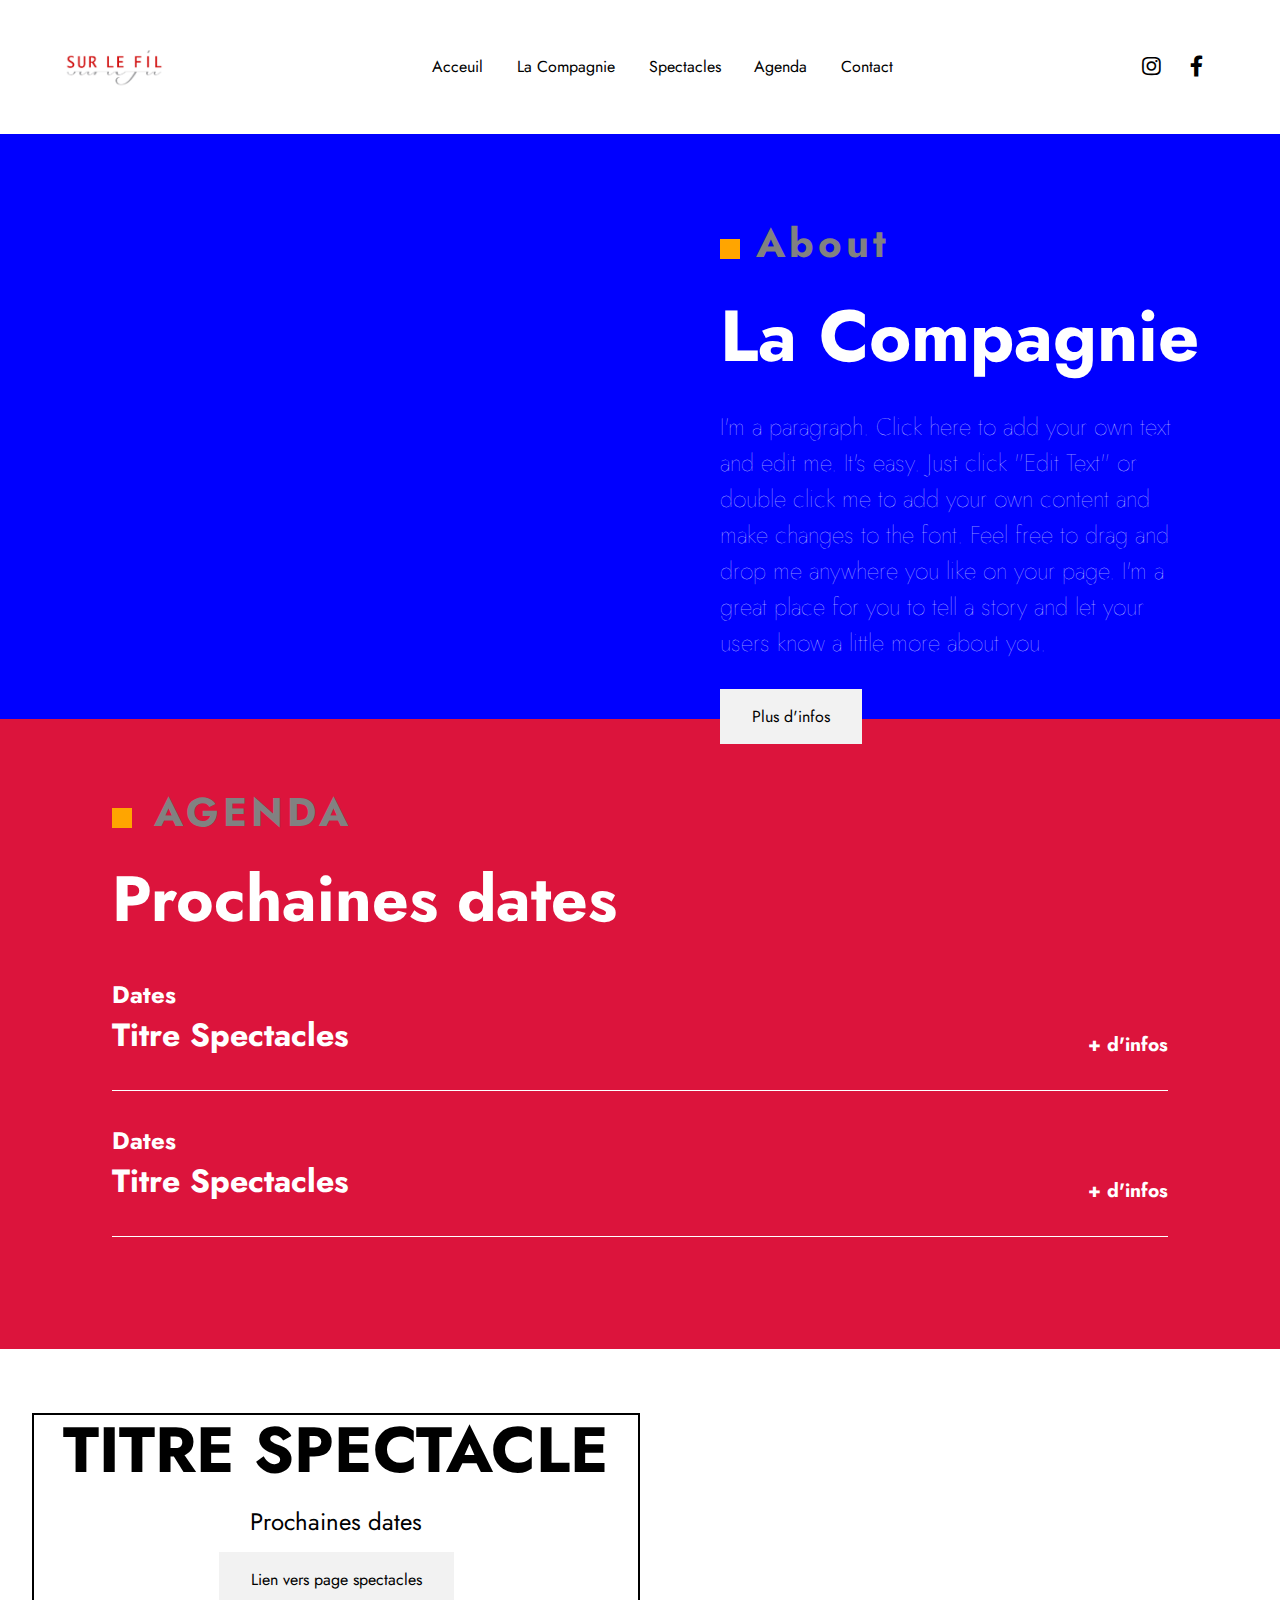
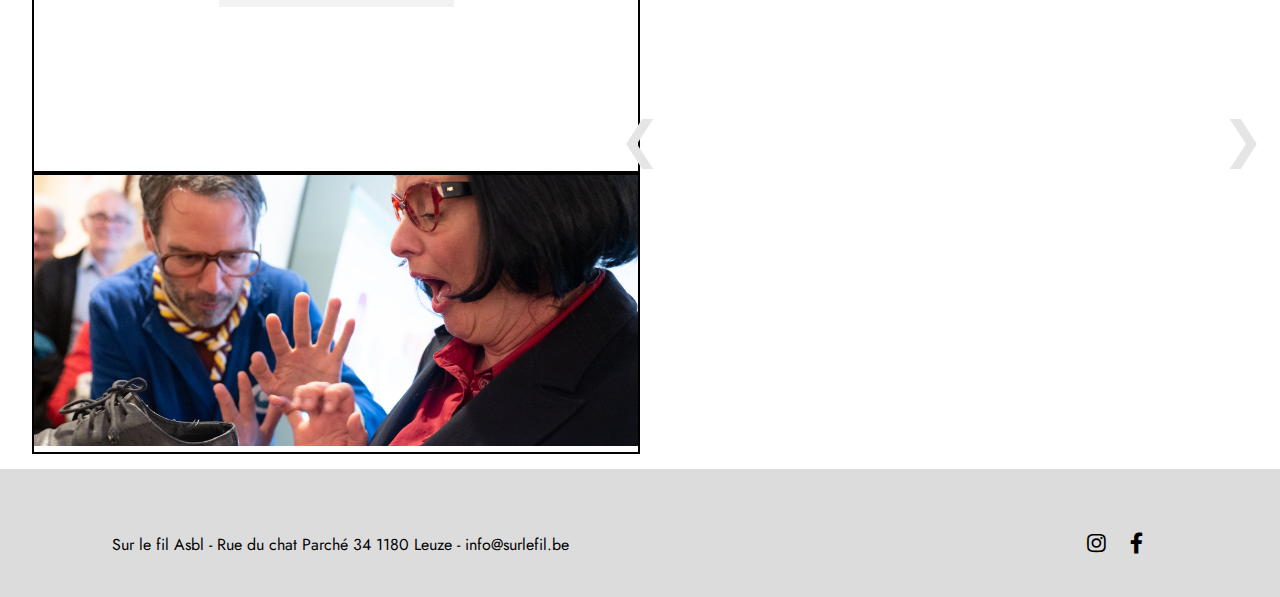
==== index.html @ f0524ccb "Add Surlefil Assets + Html Css Js" ====
<!DOCTYPE html>
<html lang="en">
<head>
    <meta charset="UTF-8">
    <meta name="viewport" content="width=device-width, initial-scale=1.0">
    <title>SLF_TEST</title>
    <link rel="stylesheet" href="style.css">
     <!-- Font Awesome for Icons -->
     <link href="https://cdnjs.cloudflare.com/ajax/libs/font-awesome/5.15.3/css/all.min.css" rel="stylesheet">
</head>
<body>
    <header class="d-flex m-lr">
        <div class="logo">
            <a href="#">
                <img src="./assets/logos/logo_blanc.jpg" alt="logo">
            </a>
        </div>  
    <nav>
        <ul class="d-flex">
            <li><a href="#">Acceuil</a></li>
            <li><a href="#">La Compagnie</a></li>
            <li><a href="#">Spectacles</a></li>
            <li><a href="#">Agenda</a></li>
            <li><a href="#">Contact</a></li>
        </ul>
    </nav>
    <div class="social-icons d-flex">
        <a href="https://www.instagram.com" target="_blank">
            <i class="fab fa-instagram fa-lg"></i>
        </a>
        <a href="https://www.facebook.com" target="_blank">
            <i class="fab fa-facebook-f fa-lg"></i>
        </a>
     </div>
     </header>
 <!--
    
    <div class="slideshow-container">

    <div class="mySlides fade">
      <div class="numbertext">1 / 3</div>
      <img src="./assets/img/uneautrehist/MaraDeSario1915_crop.jpeg" style="width:100%">
        <div class="text">
            <h1>Une Autre Histoire</h1>
            <a href="#">Cliquer ici pour plus d'infos</a>
        </div>
    </div>
  
    <div class="mySlides fade">
      <div class="numbertext">2 / 3</div>
      <img src="./assets/img/uneautrehist/MaraDeSario2020_crop.jpeg" style="width:100%">
        <div class="text">
            <h1>Tout est bien qui finit bien!</h1>
            <a href="#">Cliquer ici pour plus d'infos</a>
        </div>
    </div>
  
 
    <a class="prev" onclick="plusSlides(-1)">&#10094;</a>
    <a class="next" onclick="plusSlides(1)">&#10095;</a>
  </div>
-->    
  <!--SECTION LA COMPAGNIE-->
  <section class="about d-flex">
    <div class="picture">
        <img src="./assets/img/Toutestbien/Toutestbien_7.jpg" alt="">
    </div>
    <div class="infos">
        <div class="span d-flex">
            <div class="color"></div>
            <span>About</span>
        </div>
        <h2>La Compagnie</h2>
        <p>I'm a paragraph. Click here to add your own text and edit me. It's easy. Just click "Edit Text" or double click me to add your own content and make changes to the font. Feel free to drag and drop me anywhere you like on your page.
            I'm a great place for you to tell a story and let your users know a little more about you.</p>
        <a href="#">Plus d'infos</a>    
    </div>
  </section>
  <!--SECTION AGENDA-->
  <section class="agenda">
    <div class="info">
        <div class="span2 d-flex">
            <div class="color"></div>
            <span class="sous-titre">AGENDA</span>
        </div>
        <H3>Prochaines dates</H3>
        <div class="dates d-flex">
            <div>
                <span>Dates</span>
                <h2>Titre Spectacles</h2>
            </div>
            <a href="#">+ d'infos</a>
        </div>
        <div class="dates d-flex">
            <div>
                <span>Dates</span>
                <h2>Titre Spectacles</h2>
            </div>
            <a href="#">+ d'infos</a>
        </div>
    </div>
  </section>
 <!--SECTION HEROS--> 
 <div class="slideshow-container">
  <section class="heros d-flex">
    <div class="mySlides fade">
    <div class="text_infos">
        <h1>TITRE SPECTACLE</h1>
        <p>Prochaines dates</p>
        <a href="#">Lien vers page spectacles</a>
    </div>
    <div class="pic">
        <img src="./assets/img/uneautrehist/MaraDeSario1915_crop.jpeg" alt="#">
    </div>
    </div>
    <div class="mySlides fade">
        <div class="text_infos">
            <h1>TITRE SPECTACLE</h1>
            <p>Prochaines dates</p>
            <a href="#">Lien vers page spectacles</a>
        </div>
        <div class="pic">
            <img src="./assets/img/uneautrehist/MaraDeSario2020_crop.jpeg" alt="#">
        </div>
    </div>
     <!-- Next and previous buttons -->
     <a class="prev" onclick="plusSlides(-1)">&#10094;</a>
     <a class="next" onclick="plusSlides(1)">&#10095;</a>
  </section>
</div>
  <!--FOOTER-->
  <footer>
    <div class="info_contact d-flex">
        <p>Sur le fil Asbl - Rue du chat Parché 34 1180 Leuze - info@surlefil.be</p>
        <div class="social-icons d-flex">
            <a href="https://www.instagram.com" target="_blank">
                <i class="fab fa-instagram fa-lg"></i>
            </a>
            <a href="https://www.facebook.com" target="_blank">
                <i class="fab fa-facebook-f fa-lg"></i>
            </a>
        </div>
    </div>
  </footer>
 
<script src="/script.js"></script>

</body>
</html>
---- style.css ----
*{
    margin: 0;
    padding: O;
    box-sizing: border-box;
}
@font-face {
    font-family: 'Jost';
    src: url('./assets/fonts/Jost/Jost-VariableFont_wght.ttf');
    font-weight: 0 1000;
    font-display: swap;
  }
@font-face {
    font-family: 'Neuton';
    src: url('./assets/fonts/Neuton/Neuton-Regular.ttf');
  } 
.d-flex{
    display: flex;
}
.b-r{
    border: solid red 1px;
}
.m-lr{
    margin: 0 3rem;
}
ul{
    list-style: none;
    justify-content: space-evenly;
    align-items:center;
    height: 100%;
    width: 60%;
    margin-left: 12rem;
}
a{
    text-decoration: none;
    color: black;
}
html{
    font-family: 'Jost';
} 

.logo{
    padding: 2.5rem 1rem;
    width: 10%;
}
img{
    width: 100px;
    object-fit: contain;
} 
nav{
    width: 80%;
}
a:hover{
    color: rgb(165, 3, 3);
}
.social-icons{
    width: 10%;
    justify-content:space-evenly;
    align-items:center;
}

/* Slideshow container */
.slideshow-container {
    max-width: 100%;
    position: relative;
    margin: auto;
  }
  
  /* Hide the images by default */
  .mySlides {
    display: none;
  }
  
  /* Next & previous buttons */
  .prev, .next {
    cursor: pointer;
    position: absolute;
    top: 50%;
    width: auto;
    margin-top: -22px;
    padding: 16px;
    color: rgb(229, 229, 229);
    font-weight:lighter;
    font-size: 50px;
    transition: 0.6s ease;
    border-radius: 0 3px 3px 0;
    user-select: none;
  }
  
  /* Position the "next button" to the right */
  .next {
    right: 0;
    border-radius: 3px 0 0 3px;
  }
  
  /* On hover, add a black background color with a little bit see-through */
  .prev:hover, .next:hover {
    background-color: rgba(0,0,0,0.8);
  }
  
  

  /* Fading animation */
.fade {
    animation-name: fade;
    animation-duration: 1.5s;
  }
  
  @keyframes fade {
    from {opacity: .4}
    to {opacity: 1}
  }

/* SECTION ABOUT */
.about{
    height: 65vh;
    background-color: blue;
}
.picture {
    width: 50%;
    padding: 5rem;
}
.picture img{
    width: 100%;
    object-fit: contain;
}
.infos{
    width: 50%;
    padding: 5rem;
    color: #ffffff; 
}
.span{
    justify-content: space-between;
    width: 170px;
}
.color{
    width: 20px;
    height: 20px;
    background-color: orange;
    align-self: center;
}
.infos span{
    color: rgb(129, 129, 129);
    font-size: 2.5em;
    font-weight: bold;
    letter-spacing: 0.1em;
    margin-bottom: 0.3em;
}
.infos h2{
    font-size: 4.5em;
    margin-bottom: 0.3em;
}
.infos p{
    font-weight: lighter;
    font-size: 1.5em;
    line-height: 1.5em;
    margin-bottom: 1.8em;
}
.infos a{
    padding: 1em 2em;
    background-color: #f2f2f2;
}
/*SECTION AGENDA*/
.agenda{
    background-color: crimson;
    width: 100%;
    height: 70vh;
    color: white;
}
.info{
    margin: 0 5em;
    padding: 4rem 2rem;
}
.span2{
    justify-content: space-between;
    width: 240px;
}
.sous-titre{
    color: rgb(129, 129, 129);
    font-size: 2.5em;
    font-weight: bold;
    letter-spacing: 0.1em;
    margin-bottom: 0.3em;
}
.agenda h3{
    font-size: 4em;
    font-weight: bold;
}
.dates{
    border-bottom: solid 1px white;
    justify-content: space-between;
    font-weight: bold;
    padding: 2em 0;
}
.dates span{
    font-size: 1.5em;
}
.dates h2{
    font-size: 2em;
}
.dates a{
    color:#ffffff;
    font-size:1.2em;
    align-self: flex-end;
}
/*SECTION HERO*/
.heros{
    height: 80vh;
    padding: 4rem 2rem;
    justify-content: space-around;
}
.text_infos{
    align-self: center;
    border: solid 2px black;
    height: 40vh;
    width: 50%;
    text-align: center;
}
.text_infos h1{
    font-size: 4rem;
    line-height: 70px;
    margin-bottom: 0.3em;
}
.text_infos p{
    font-size: 1.5rem; 
    margin-bottom: 1.2em;
}
.text_infos a{
    padding: 1em 2em;
    background-color: #f2f2f2;
}
.pic{
    width:50%;
    border: solid 2px black;
}
.pic img{
    width:100%;
    object-fit: cover;
}
/* Slideshow container */
.slideshow-container {
    max-width: 100%;
    position: relative;
    margin: auto;
  }
  
  /* Hide the images by default */
  .mySlides {
    display: none;
  }
  
  /* Next & previous buttons */
  .prev, .next {
    cursor: pointer;
    position: absolute;
    top: 50%;
    width: auto;
    margin-top: -22px;
    padding: 16px;
    color: rgb(229, 229, 229);
    font-weight:lighter;
    font-size: 50px;
    transition: 0.6s ease;
    border-radius: 0 3px 3px 0;
    user-select: none;
  }
  
  /* Position the "next button" to the right */
  .next {
    right: 0;
    border-radius: 3px 0 0 3px;
  }
  
  /* On hover, add a black background color with a little bit see-through */
  .prev:hover, .next:hover {
    background-color: rgba(0,0,0,0.8);
  }
  
  

  /* Fading animation */
.fade {
    animation-name: fade;
    animation-duration: 1.5s;
  }
  
  @keyframes fade {
    from {opacity: .4}
    to {opacity: 1}
  }
/*FOOTER*/
footer{
    height: 10vh;
    padding: 4rem 2rem;
    background-color: gainsboro;
}
.info_contact{
    justify-content:space-between;
    align-items: center;
    margin: 0 5em;
}
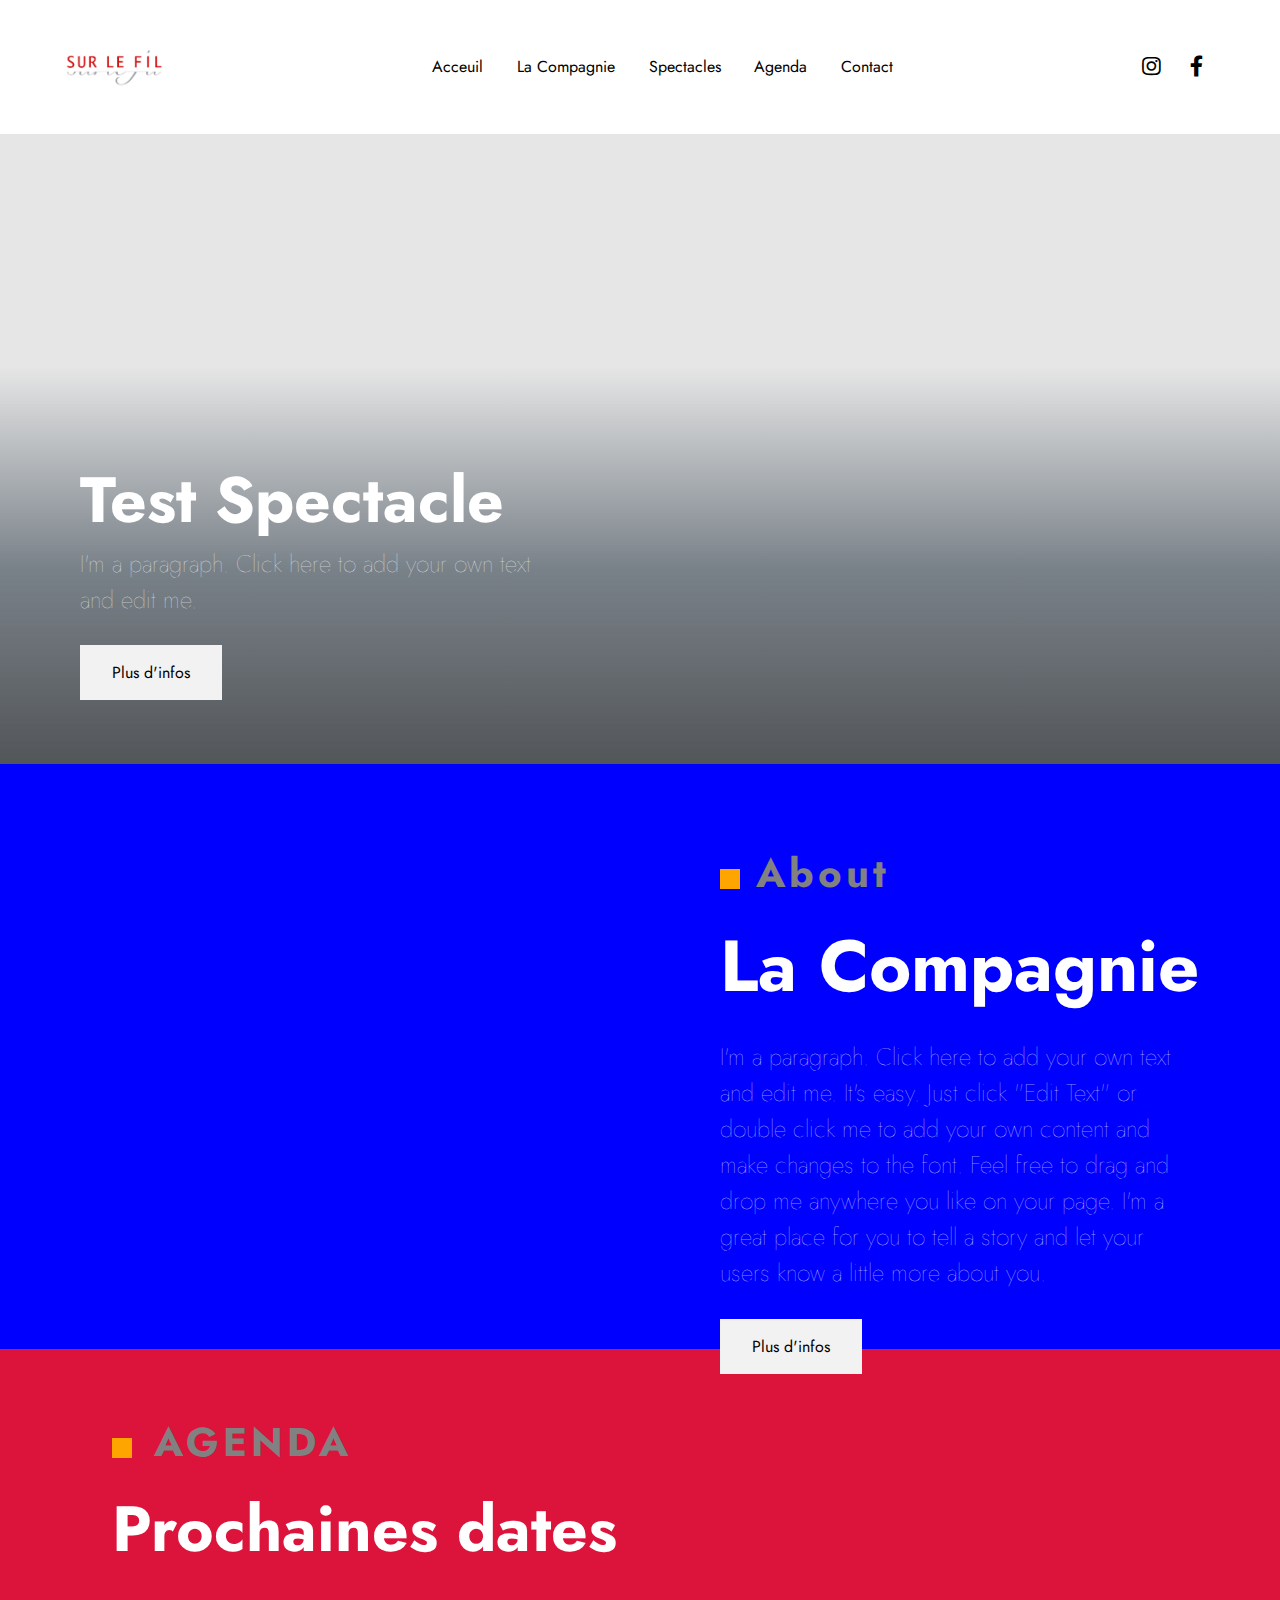
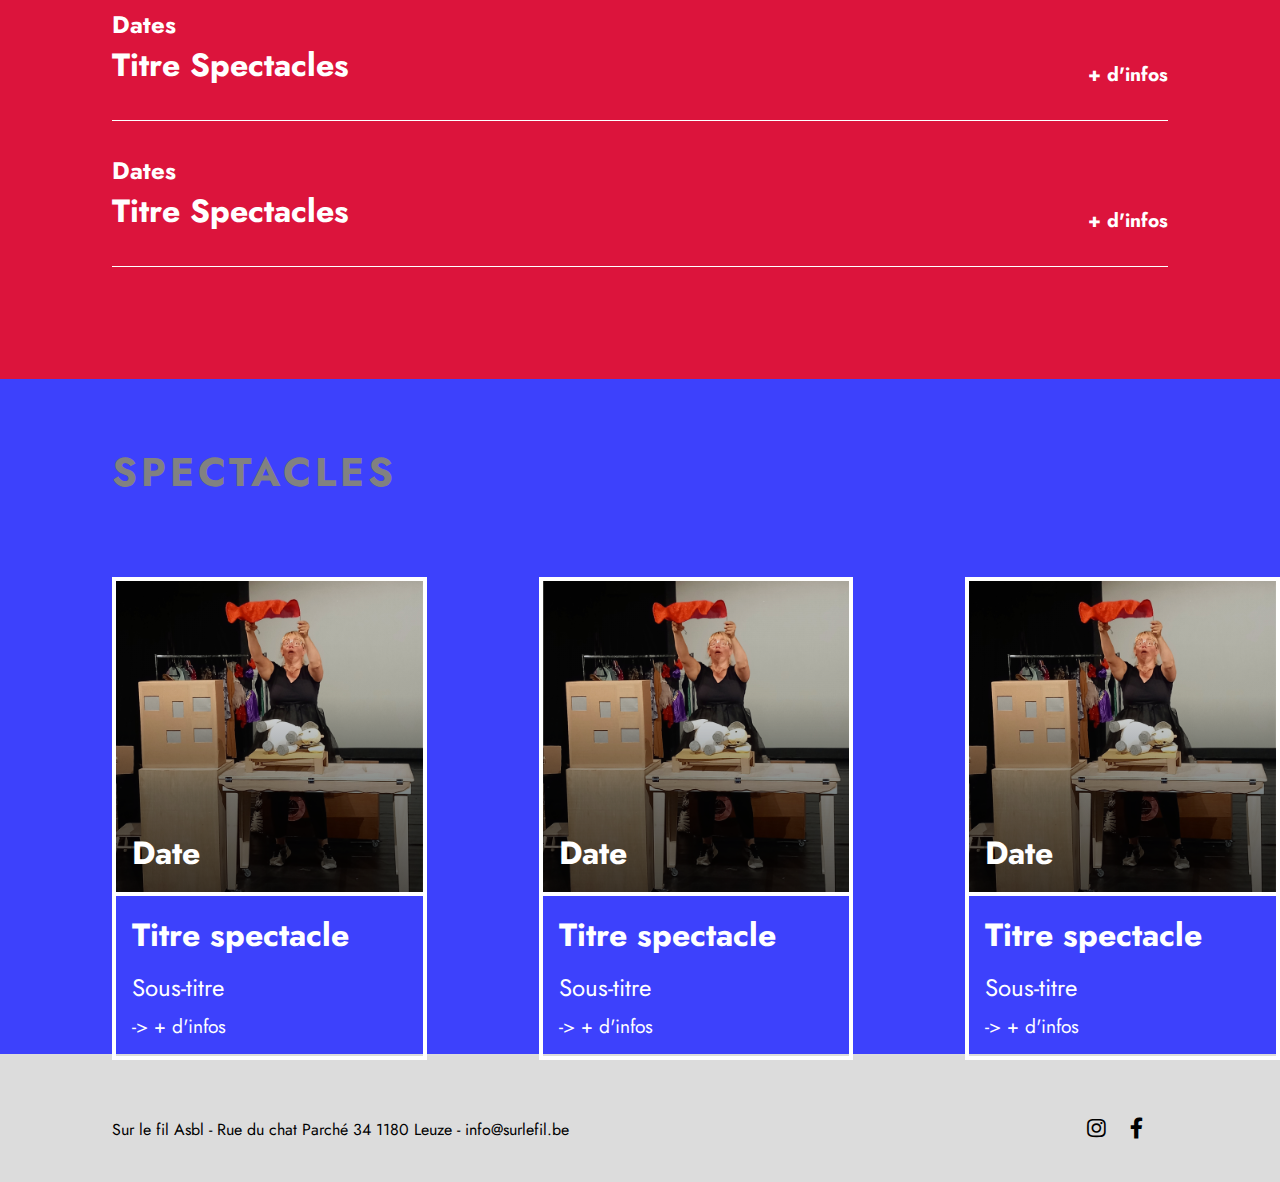
==== commit e71feb95: "Add heros + spectacles section" ====
--- a/index.html
+++ b/index.html
@@ -5,6 +5,7 @@
     <meta name="viewport" content="width=device-width, initial-scale=1.0">
     <title>SLF_TEST</title>
     <link rel="stylesheet" href="style.css">
+    <link rel="stylesheet" href="/assets/owl/css/owl.carousel.min.css">
      <!-- Font Awesome for Icons -->
      <link href="https://cdnjs.cloudflare.com/ajax/libs/font-awesome/5.15.3/css/all.min.css" rel="stylesheet">
 </head>
@@ -60,6 +61,20 @@
     <a class="next" onclick="plusSlides(1)">&#10095;</a>
   </div>
 -->    
+  <!--SECTION HEROS-->
+  <section class="hero">
+    <div class="hero-picture d-flex">
+        <div class="hero-text">
+           <!-- <div class="span d-flex">
+                <div class="color"></div>
+                <span>Home</span>
+            </div> -->
+            <h1>Test Spectacle</h1>
+            <p>I'm a paragraph. Click here to add your own text and edit me.</p>
+            <a href="#">Plus d'infos</a>    
+        </div>
+    </div>
+  </section>
   <!--SECTION LA COMPAGNIE-->
   <section class="about d-flex">
     <div class="picture">
@@ -100,34 +115,47 @@
         </div>
     </div>
   </section>
- <!--SECTION HEROS--> 
- <div class="slideshow-container">
-  <section class="heros d-flex">
-    <div class="mySlides fade">
-    <div class="text_infos">
-        <h1>TITRE SPECTACLE</h1>
-        <p>Prochaines dates</p>
-        <a href="#">Lien vers page spectacles</a>
-    </div>
-    <div class="pic">
-        <img src="./assets/img/uneautrehist/MaraDeSario1915_crop.jpeg" alt="#">
-    </div>
-    </div>
-    <div class="mySlides fade">
-        <div class="text_infos">
-            <h1>TITRE SPECTACLE</h1>
-            <p>Prochaines dates</p>
-            <a href="#">Lien vers page spectacles</a>
+ <!--SECTION SPECTACLES--> 
+<section class="spectacles-pres">
+    <div class="info">
+        <div class="span2 d-flex">
+            <div class="color"></div>
+            <span class="sous-titre">SPECTACLES</span>
+        </div>    
+    </div>  
+    <div class="d-flex">
+    <div class="container_spectacle">
+        <div class="img_spectacle d-flex">
+            <h2 class="date_spectacle">Date</h2>
         </div>
-        <div class="pic">
-            <img src="./assets/img/uneautrehist/MaraDeSario2020_crop.jpeg" alt="#">
+        <div class="info_spectacle">
+            <h3>Titre spectacle</h3>
+            <p>Sous-titre</p>
+            <a class="voir_spectalce" href="#">-> + d'infos</a>
+        </div>
+    </div> 
+    <div class="container_spectacle">
+        <div class="img_spectacle d-flex">
+            <h2 class="date_spectacle">Date</h2>
+        </div>
+        <div class="info_spectacle">
+            <h3>Titre spectacle</h3>
+            <p>Sous-titre</p>
+            <a class="voir_spectalce" href="#">-> + d'infos</a>
+        </div>
+    </div>  
+    <div class="container_spectacle">
+        <div class="img_spectacle d-flex">
+            <h2 class="date_spectacle">Date</h2>
+        </div>
+        <div class="info_spectacle">
+            <h3>Titre spectacle</h3>
+            <p>Sous-titre</p>
+            <a class="voir_spectalce" href="#">-> + d'infos</a>
         </div>
     </div>
-     <!-- Next and previous buttons -->
-     <a class="prev" onclick="plusSlides(-1)">&#10094;</a>
-     <a class="next" onclick="plusSlides(1)">&#10095;</a>
-  </section>
-</div>
+    </div>   
+</section>
   <!--FOOTER-->
   <footer>
     <div class="info_contact d-flex">
@@ -142,8 +170,9 @@
         </div>
     </div>
   </footer>
- 
+
+<script src="/jquery-3.7.1.min.js"></script>  
 <script src="/script.js"></script>
-
+<script src="/assets/owl/js/owl.carousel.min.js"></script>
 </body>
 </html>--- a/style.css
+++ b/style.css
@@ -109,6 +109,40 @@
     from {opacity: .4}
     to {opacity: 1}
   }
+/*SECTION HERO*/
+.hero{
+    height: 70vh;
+    width: 100%;
+}
+.hero-picture{
+    width:100%;
+    height: 70vh;
+    align-items: flex-end;
+    background-image: linear-gradient(0deg, rgba(33,37,41,0.7763699229691876) 0%, rgba(108,117,125,0.9080225840336135) 31%, rgba(190, 190, 190, 0.387) 63%), url('/assets/img/Toutestbien/Toutestbien_7.jpg') ;
+    background-blend-mode: multiply; 
+    background-size: cover; 
+    background-position: center; 
+}
+
+.hero-text{
+    width: 50%;
+    padding: 5rem;
+    color: #ffffff; 
+}
+
+.hero-text h1{
+    font-size: 4em;
+}
+.hero-text p{
+    font-weight: lighter;
+    font-size: 1.5em;
+    line-height: 1.5em;
+    margin-bottom: 1.8em;
+}
+.hero-text a{
+    padding: 1em 2em;
+    background-color: #f2f2f2;
+}
 
 /* SECTION ABOUT */
 .about{
@@ -202,91 +236,49 @@
     font-size:1.2em;
     align-self: flex-end;
 }
-/*SECTION HERO*/
-.heros{
-    height: 80vh;
-    padding: 4rem 2rem;
-    justify-content: space-around;
-}
-.text_infos{
-    align-self: center;
-    border: solid 2px black;
-    height: 40vh;
-    width: 50%;
-    text-align: center;
-}
-.text_infos h1{
-    font-size: 4rem;
-    line-height: 70px;
-    margin-bottom: 0.3em;
-}
-.text_infos p{
-    font-size: 1.5rem; 
-    margin-bottom: 1.2em;
-}
-.text_infos a{
-    padding: 1em 2em;
-    background-color: #f2f2f2;
-}
-.pic{
-    width:50%;
-    border: solid 2px black;
-}
-.pic img{
+/*SECTION SPECTACLES*/
+.spectacles-pres{
     width:100%;
-    object-fit: cover;
-}
-/* Slideshow container */
-.slideshow-container {
-    max-width: 100%;
-    position: relative;
-    margin: auto;
-  }
-  
-  /* Hide the images by default */
-  .mySlides {
-    display: none;
-  }
-  
-  /* Next & previous buttons */
-  .prev, .next {
-    cursor: pointer;
-    position: absolute;
-    top: 50%;
-    width: auto;
-    margin-top: -22px;
-    padding: 16px;
-    color: rgb(229, 229, 229);
-    font-weight:lighter;
-    font-size: 50px;
-    transition: 0.6s ease;
-    border-radius: 0 3px 3px 0;
-    user-select: none;
-  }
-  
-  /* Position the "next button" to the right */
-  .next {
-    right: 0;
-    border-radius: 3px 0 0 3px;
-  }
-  
-  /* On hover, add a black background color with a little bit see-through */
-  .prev:hover, .next:hover {
-    background-color: rgba(0,0,0,0.8);
-  }
-  
-  
-
-  /* Fading animation */
-.fade {
-    animation-name: fade;
-    animation-duration: 1.5s;
-  }
-  
-  @keyframes fade {
-    from {opacity: .4}
-    to {opacity: 1}
-  }
+    height: 75vh;
+    background-color: rgb(61, 65, 252);
+    color: white;
+}
+.container_spectacle{
+    border: solid 2px white;
+    width: 25%;
+    margin-left: 7rem;
+}
+.img_spectacle{
+    background-image: linear-gradient(0deg, rgba(33,37,41,0.7763699229691876) 0%, rgba(108,117,125,0.9080225840336135) 31%, rgba(190, 190, 190, 0.387) 63%), url('/assets/img/Toutestbien/Toutestbien_2.jpeg');
+    background-blend-mode: multiply; 
+    background-size: cover; 
+    background-position: center; 
+    width: 100%;
+    height: 35vh;
+    padding: 1em;
+    align-items: flex-end;
+    border: solid 2px white;
+}
+.img_spectacle h2{
+    font-size: 2em;
+}
+.info_spectacle{
+    padding: 1em;
+    border: solid 2px white;
+}
+.info_spectacle h3{
+    font-size: 2em;
+    margin-bottom: 0.2em;
+}
+.info_spectacle p{
+    font-weight: normal;
+    font-size: 1.5em;
+    line-height: 2em;
+}
+.info_spectacle a{
+    color: white;
+    font-size: 1.2em;   
+}
 /*FOOTER*/
 footer{
     height: 10vh;
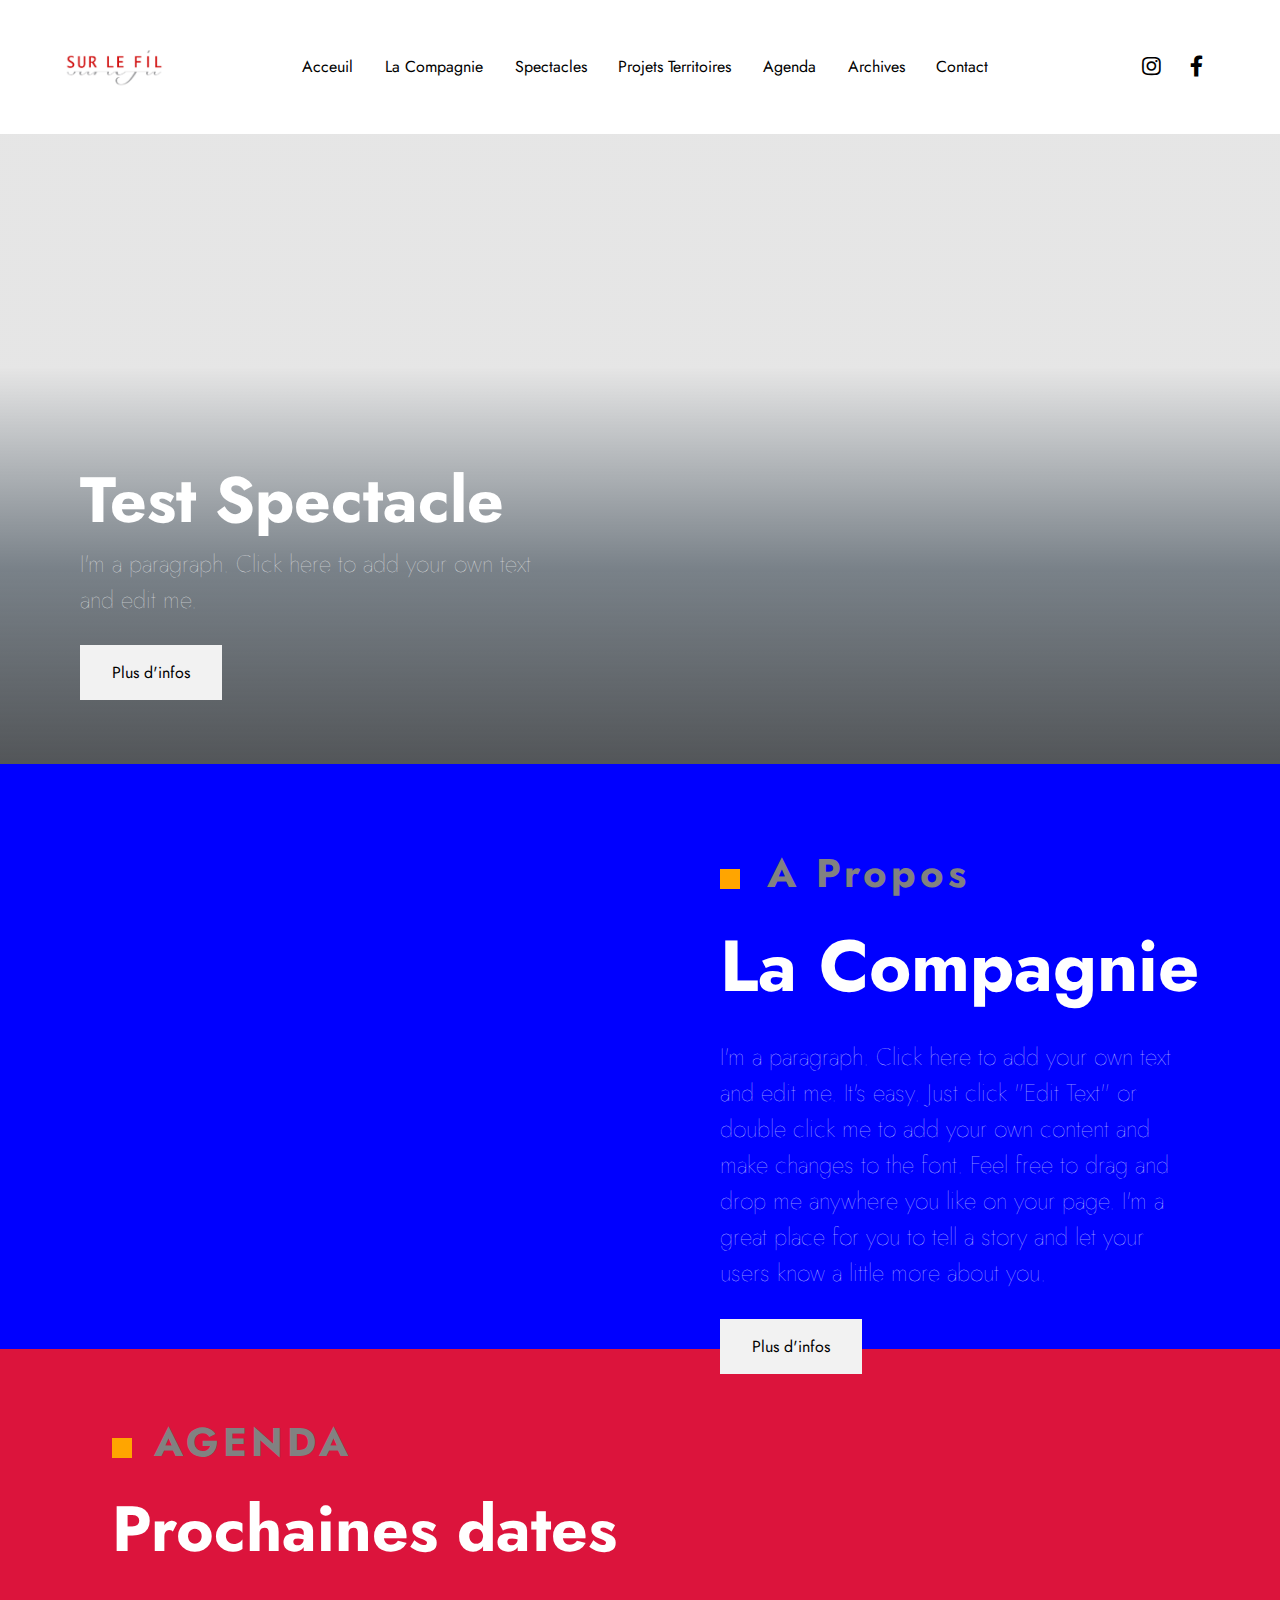
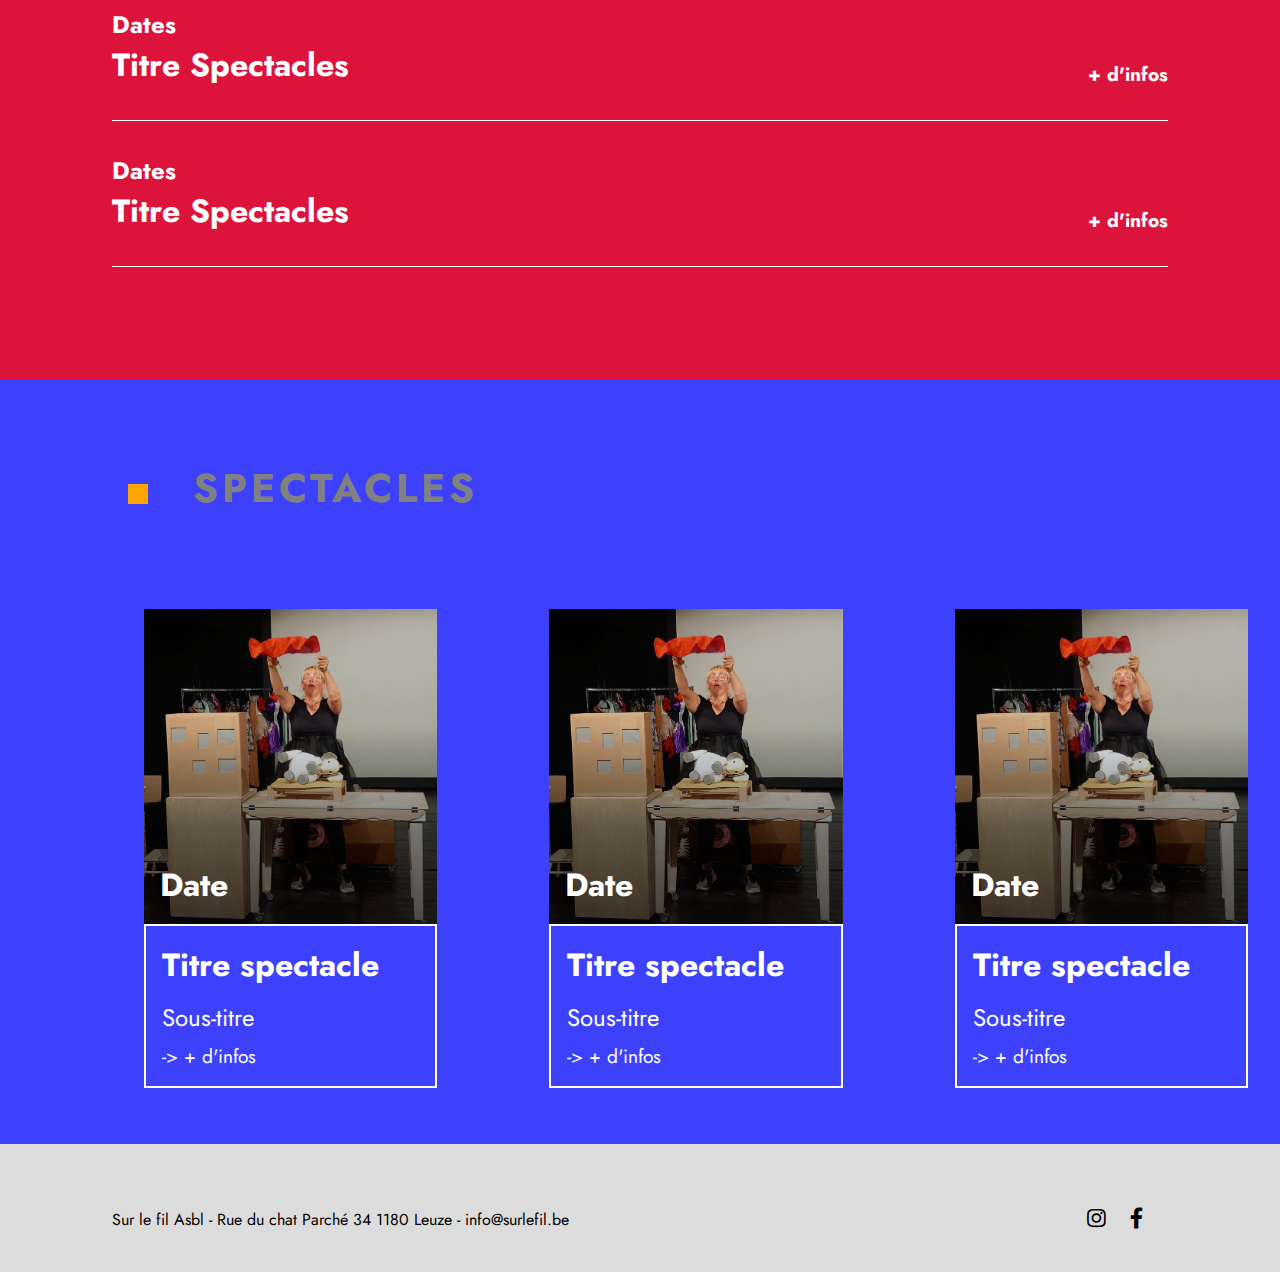
==== commit 2d1228ba: "add contact form + pt + archives" ====
--- a/index.html
+++ b/index.html
@@ -10,19 +10,22 @@
      <link href="https://cdnjs.cloudflare.com/ajax/libs/font-awesome/5.15.3/css/all.min.css" rel="stylesheet">
 </head>
 <body>
+    <!--HEADER-->
     <header class="d-flex m-lr">
         <div class="logo">
-            <a href="#">
+            <a href="/index.html">
                 <img src="./assets/logos/logo_blanc.jpg" alt="logo">
             </a>
         </div>  
     <nav>
         <ul class="d-flex">
-            <li><a href="#">Acceuil</a></li>
-            <li><a href="#">La Compagnie</a></li>
-            <li><a href="#">Spectacles</a></li>
-            <li><a href="#">Agenda</a></li>
-            <li><a href="#">Contact</a></li>
+            <li><a href="/index.html">Acceuil</a></li>
+            <li><a href="/about.html">La Compagnie</a></li>
+            <li><a href="/spectacles.html">Spectacles</a></li>
+            <li><a href="#">Projets Territoires</a></li>
+            <li><a href="/agenda.html">Agenda</a></li>
+            <li><a href="#">Archives</a></li>
+            <li><a href="/contact.html">Contact</a></li>
         </ul>
     </nav>
     <div class="social-icons d-flex">
@@ -34,33 +37,7 @@
         </a>
      </div>
      </header>
- <!--
-    
-    <div class="slideshow-container">
 
-    <div class="mySlides fade">
-      <div class="numbertext">1 / 3</div>
-      <img src="./assets/img/uneautrehist/MaraDeSario1915_crop.jpeg" style="width:100%">
-        <div class="text">
-            <h1>Une Autre Histoire</h1>
-            <a href="#">Cliquer ici pour plus d'infos</a>
-        </div>
-    </div>
-  
-    <div class="mySlides fade">
-      <div class="numbertext">2 / 3</div>
-      <img src="./assets/img/uneautrehist/MaraDeSario2020_crop.jpeg" style="width:100%">
-        <div class="text">
-            <h1>Tout est bien qui finit bien!</h1>
-            <a href="#">Cliquer ici pour plus d'infos</a>
-        </div>
-    </div>
-  
- 
-    <a class="prev" onclick="plusSlides(-1)">&#10094;</a>
-    <a class="next" onclick="plusSlides(1)">&#10095;</a>
-  </div>
--->    
   <!--SECTION HEROS-->
   <section class="hero">
     <div class="hero-picture d-flex">
@@ -71,10 +48,11 @@
             </div> -->
             <h1>Test Spectacle</h1>
             <p>I'm a paragraph. Click here to add your own text and edit me.</p>
-            <a href="#">Plus d'infos</a>    
+            <a href="/spectacles.html">Plus d'infos</a>    
         </div>
     </div>
   </section>
+
   <!--SECTION LA COMPAGNIE-->
   <section class="about d-flex">
     <div class="picture">
@@ -83,17 +61,18 @@
     <div class="infos">
         <div class="span d-flex">
             <div class="color"></div>
-            <span>About</span>
+            <span>A Propos</span>
         </div>
         <h2>La Compagnie</h2>
         <p>I'm a paragraph. Click here to add your own text and edit me. It's easy. Just click "Edit Text" or double click me to add your own content and make changes to the font. Feel free to drag and drop me anywhere you like on your page.
             I'm a great place for you to tell a story and let your users know a little more about you.</p>
-        <a href="#">Plus d'infos</a>    
+        <a href="/about.html">Plus d'infos</a>    
     </div>
   </section>
+
   <!--SECTION AGENDA-->
   <section class="agenda">
-    <div class="info">
+    <div class="info_1">
         <div class="span2 d-flex">
             <div class="color"></div>
             <span class="sous-titre">AGENDA</span>
@@ -104,58 +83,60 @@
                 <span>Dates</span>
                 <h2>Titre Spectacles</h2>
             </div>
-            <a href="#">+ d'infos</a>
+            <a href="/agenda.html">+ d'infos</a>
         </div>
         <div class="dates d-flex">
             <div>
                 <span>Dates</span>
                 <h2>Titre Spectacles</h2>
             </div>
-            <a href="#">+ d'infos</a>
+            <a href="/agenda.html">+ d'infos</a>
         </div>
     </div>
   </section>
+
  <!--SECTION SPECTACLES--> 
 <section class="spectacles-pres">
     <div class="info">
-        <div class="span2 d-flex">
+        <div class="span3 d-flex">
             <div class="color"></div>
             <span class="sous-titre">SPECTACLES</span>
         </div>    
     </div>  
-    <div class="d-flex">
-    <div class="container_spectacle">
-        <div class="img_spectacle d-flex">
-            <h2 class="date_spectacle">Date</h2>
+    <div class="container_1 d-flex">
+        <div class="container_spectacle">
+            <div class="img_spectacle d-flex">
+                <h2 class="date_spectacle">Date</h2>
+            </div>
+            <div class="info_spectacle">
+                <h3>Titre spectacle</h3>
+                <p>Sous-titre</p>
+                <a class="voir_spectalce" href="/spectacles.html">-> + d'infos</a>
+            </div>
+        </div> 
+        <div class="container_spectacle">
+            <div class="img_spectacle d-flex">
+                <h2 class="date_spectacle">Date</h2>
+            </div>
+            <div class="info_spectacle">
+                <h3>Titre spectacle</h3>
+                <p>Sous-titre</p>
+                <a class="voir_spectalce" href="/spectacles.html">-> + d'infos</a>
+            </div>
+        </div>  
+        <div class="container_spectacle">
+            <div class="img_spectacle d-flex">
+                <h2 class="date_spectacle">Date</h2>
+            </div>
+            <div class="info_spectacle">
+                <h3>Titre spectacle</h3>
+                <p>Sous-titre</p>
+                <a class="voir_spectalce" href="/spectacles.html">-> + d'infos</a>
+            </div>
         </div>
-        <div class="info_spectacle">
-            <h3>Titre spectacle</h3>
-            <p>Sous-titre</p>
-            <a class="voir_spectalce" href="#">-> + d'infos</a>
-        </div>
-    </div> 
-    <div class="container_spectacle">
-        <div class="img_spectacle d-flex">
-            <h2 class="date_spectacle">Date</h2>
-        </div>
-        <div class="info_spectacle">
-            <h3>Titre spectacle</h3>
-            <p>Sous-titre</p>
-            <a class="voir_spectalce" href="#">-> + d'infos</a>
-        </div>
-    </div>  
-    <div class="container_spectacle">
-        <div class="img_spectacle d-flex">
-            <h2 class="date_spectacle">Date</h2>
-        </div>
-        <div class="info_spectacle">
-            <h3>Titre spectacle</h3>
-            <p>Sous-titre</p>
-            <a class="voir_spectalce" href="#">-> + d'infos</a>
-        </div>
-    </div>
     </div>   
 </section>
+
   <!--FOOTER-->
   <footer>
     <div class="info_contact d-flex">
--- a/style.css
+++ b/style.css
@@ -24,11 +24,11 @@
 }
 ul{
     list-style: none;
-    justify-content: space-evenly;
+    justify-content: space-around;
     align-items:center;
     height: 100%;
-    width: 60%;
-    margin-left: 12rem;
+    width: 80%;
+    margin-left: 5rem;
 }
 a{
     text-decoration: none;
@@ -58,57 +58,6 @@
     align-items:center;
 }
 
-/* Slideshow container */
-.slideshow-container {
-    max-width: 100%;
-    position: relative;
-    margin: auto;
-  }
-  
-  /* Hide the images by default */
-  .mySlides {
-    display: none;
-  }
-  
-  /* Next & previous buttons */
-  .prev, .next {
-    cursor: pointer;
-    position: absolute;
-    top: 50%;
-    width: auto;
-    margin-top: -22px;
-    padding: 16px;
-    color: rgb(229, 229, 229);
-    font-weight:lighter;
-    font-size: 50px;
-    transition: 0.6s ease;
-    border-radius: 0 3px 3px 0;
-    user-select: none;
-  }
-  
-  /* Position the "next button" to the right */
-  .next {
-    right: 0;
-    border-radius: 3px 0 0 3px;
-  }
-  
-  /* On hover, add a black background color with a little bit see-through */
-  .prev:hover, .next:hover {
-    background-color: rgba(0,0,0,0.8);
-  }
-  
-  
-
-  /* Fading animation */
-.fade {
-    animation-name: fade;
-    animation-duration: 1.5s;
-  }
-  
-  @keyframes fade {
-    from {opacity: .4}
-    to {opacity: 1}
-  }
 /*SECTION HERO*/
 .hero{
     height: 70vh;
@@ -164,7 +113,7 @@
 }
 .span{
     justify-content: space-between;
-    width: 170px;
+    width: 250px;
 }
 .color{
     width: 20px;
@@ -200,7 +149,7 @@
     height: 70vh;
     color: white;
 }
-.info{
+.info_1{
     margin: 0 5em;
     padding: 4rem 2rem;
 }
@@ -239,13 +188,28 @@
 /*SECTION SPECTACLES*/
 .spectacles-pres{
     width:100%;
-    height: 75vh;
+    height: 85vh;
     background-color: rgb(61, 65, 252);
     color: white;
+    padding:1rem;
+}
+.info{
+    margin: 0 5em;
+    padding: 4rem 2rem;
+    width: 100%;
+}
+.span3{
+    justify-content: space-between;
+    width: 350px;
+}
+.container_1{
+    padding: 1rem;
+    width: 100%;
+    height: auto;
 }
 .container_spectacle{
-    border: solid 2px white;
     width: 25%;
+    height: 25%;
     margin-left: 7rem;
 }
 .img_spectacle{
@@ -257,7 +221,6 @@
     height: 35vh;
     padding: 1em;
     align-items: flex-end;
-    border: solid 2px white;
 }
 .img_spectacle h2{
     font-size: 2em;
@@ -278,6 +241,41 @@
 .info_spectacle a{
     color: white;
     font-size: 1.2em;   
+}
+/*SECTION CONTACT*/
+.contact{
+    background-color: gray;
+    width: 100%;
+    color: white;
+}
+.picture_contact {
+    width: 30%;
+}
+.picture_contact img{
+    width: 100%;
+    object-fit: contain;
+}
+.container_contact{
+    width: 70%;
+    color: #ffffff; 
+}
+.titre_contact{
+    padding: 2rem;
+}
+.titre_contact span{
+    font-size: 1.3em;
+}
+.titre_contact h2{
+    font-size: 4rem;        
+}
+.container_coord_contact{
+    justify-content: space-between;
+}
+.coord_contact_1{
+    padding: 2rem;
+}
+.coord_contact_2{
+    padding: 2rem;  
 }
 /*FOOTER*/
 footer{
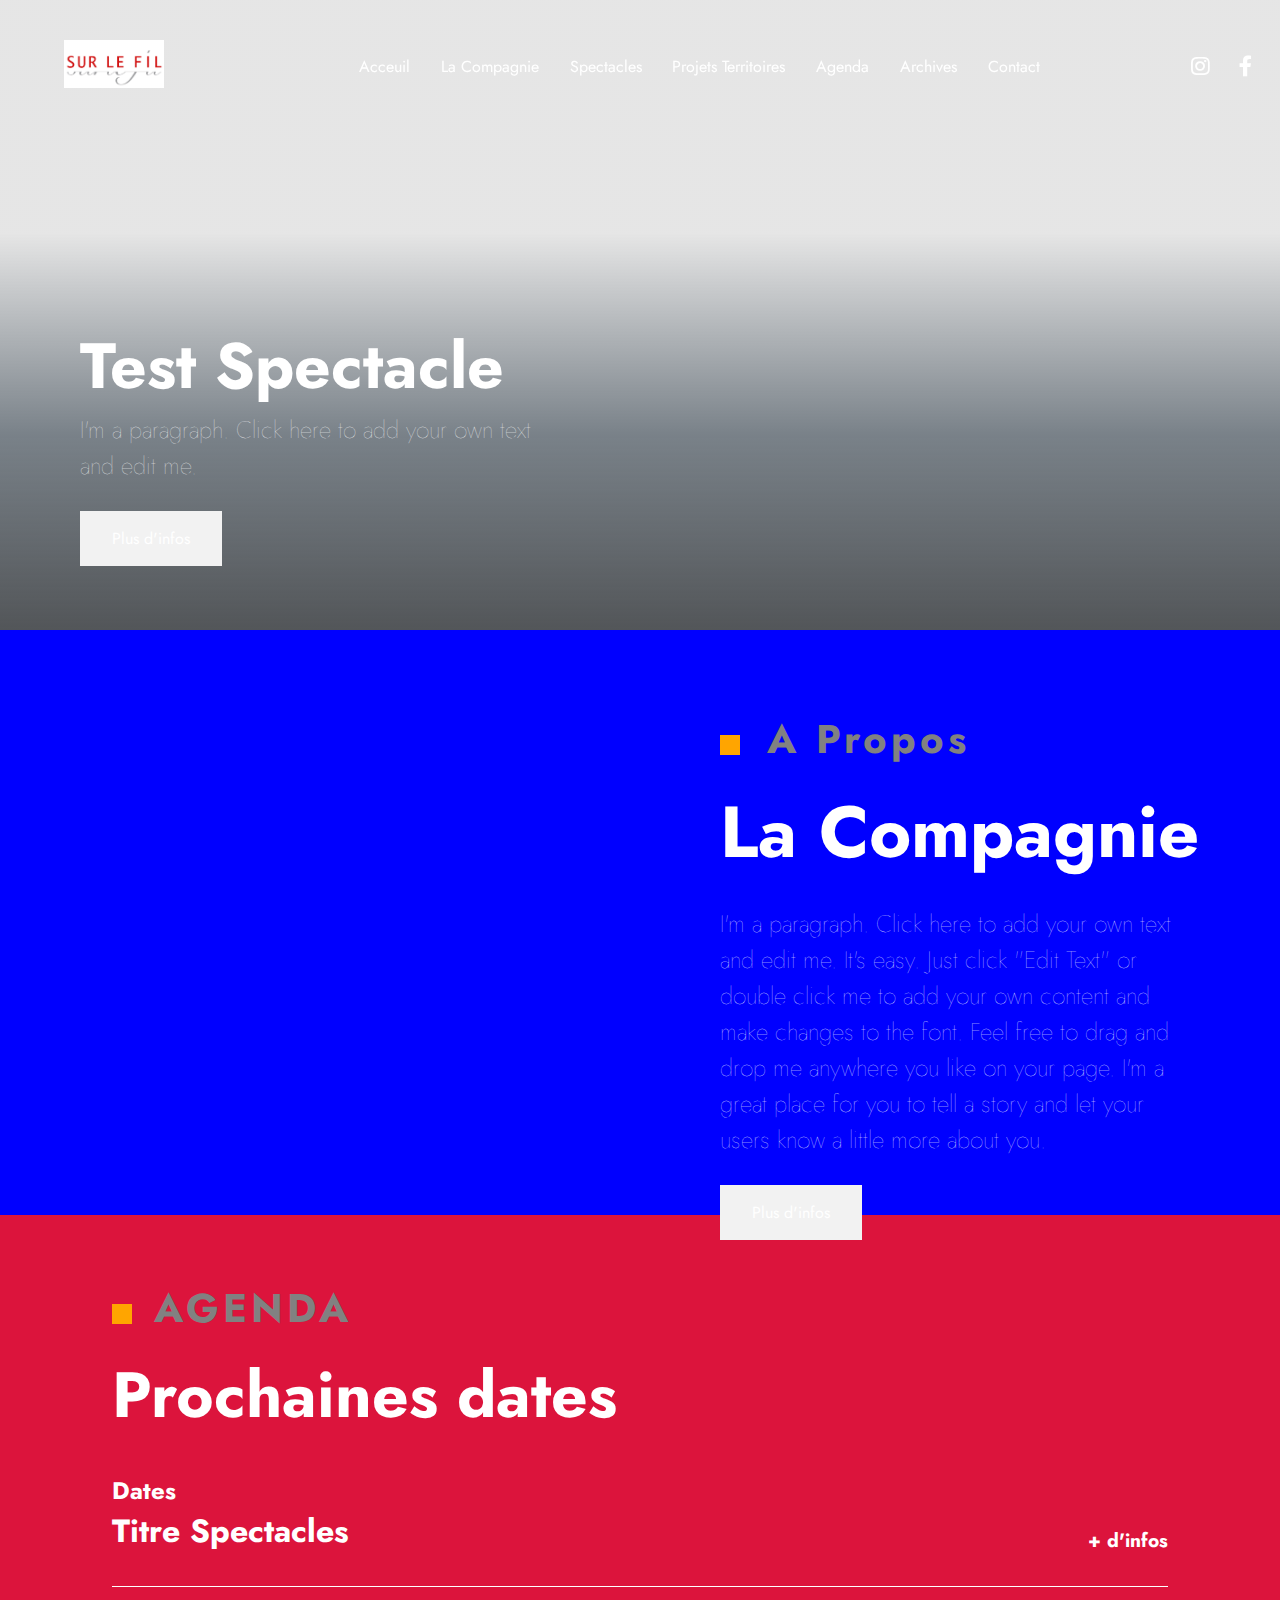
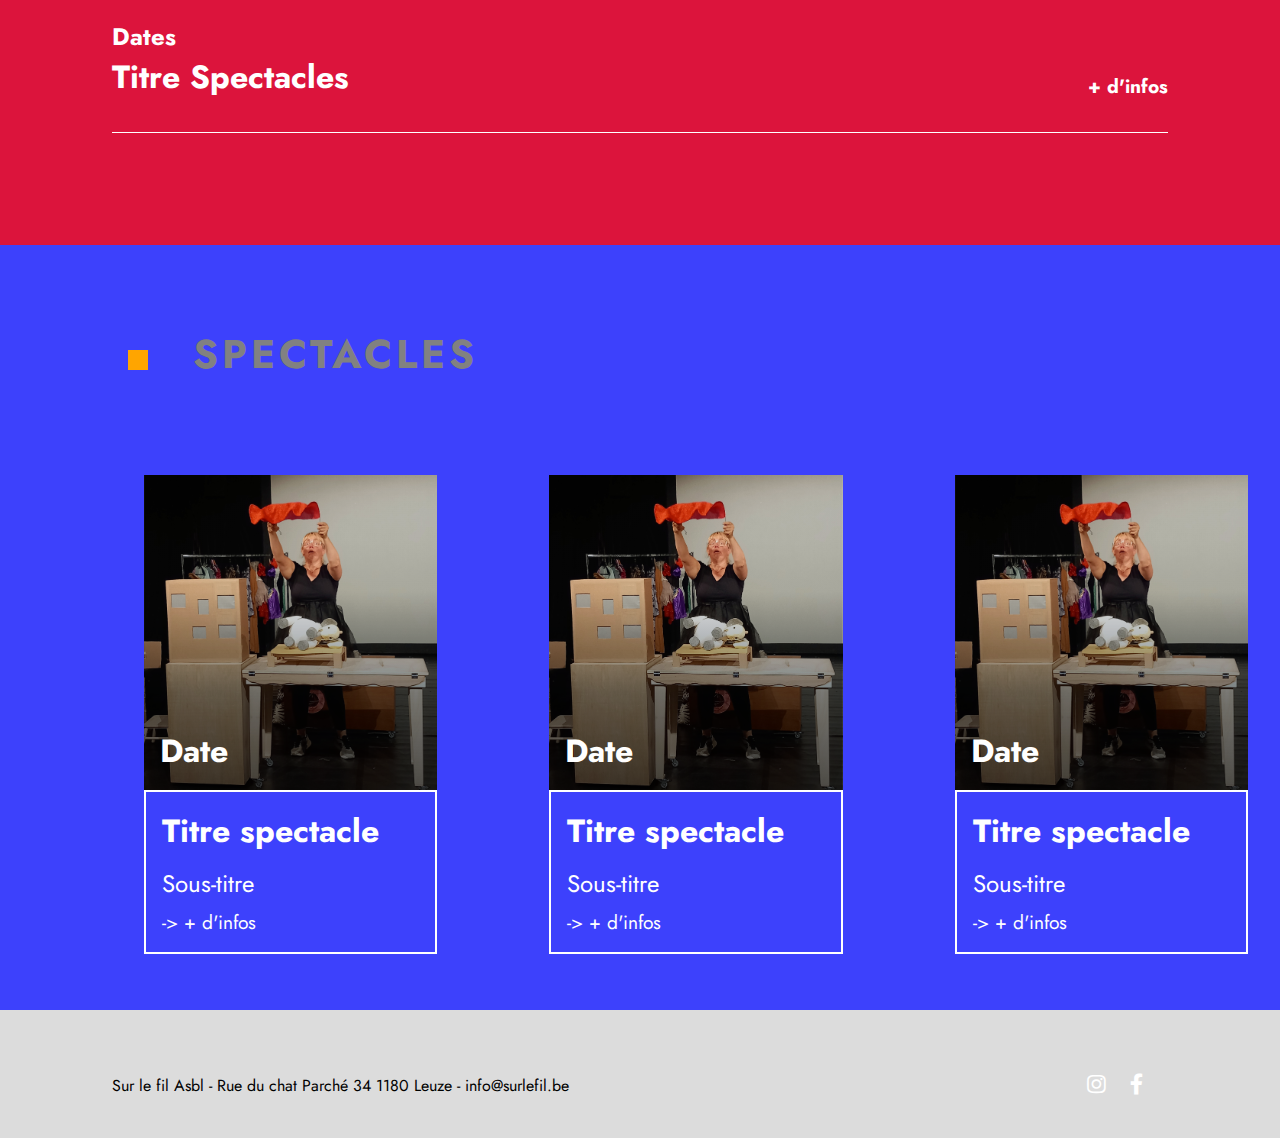
==== commit cea9ac65: "add js sticky menu" ====
--- a/index.html
+++ b/index.html
@@ -11,8 +11,8 @@
 </head>
 <body>
     <!--HEADER-->
-    <header class="d-flex m-lr">
-        <div class="logo">
+    <header class="d-flex">
+        <div class="logo m-lr">
             <a href="/index.html">
                 <img src="./assets/logos/logo_blanc.jpg" alt="logo">
             </a>
--- a/style.css
+++ b/style.css
@@ -22,6 +22,19 @@
 .m-lr{
     margin: 0 3rem;
 }
+header{
+    position: fixed;
+    top: 0;
+    left: 0;
+    width: 100%;
+    background-color: transparent;
+}
+.scroll-active{
+    background-color: #ffffff;
+}
+.scroll-active ul li a{
+    color: black;
+}
 ul{
     list-style: none;
     justify-content: space-around;
@@ -32,7 +45,7 @@
 }
 a{
     text-decoration: none;
-    color: black;
+    color: rgb(255, 255, 255);
 }
 html{
     font-family: 'Jost';
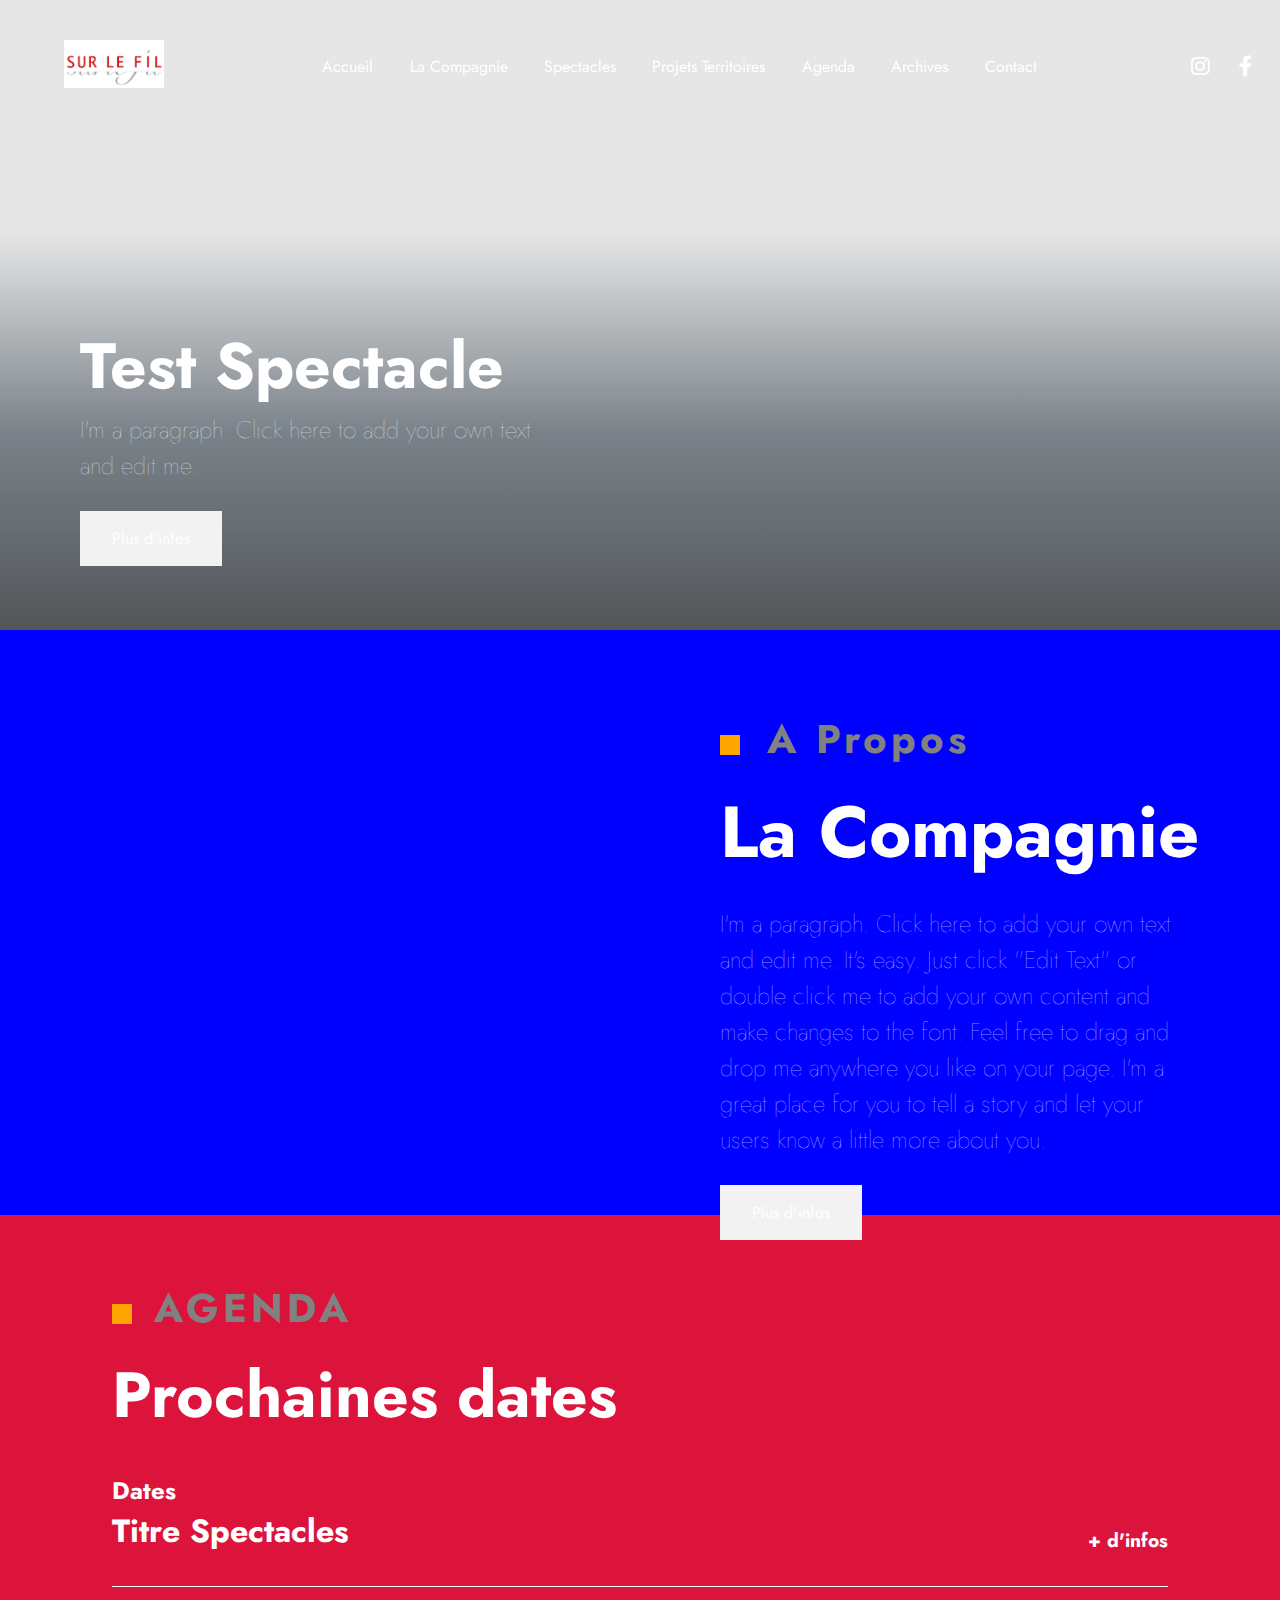
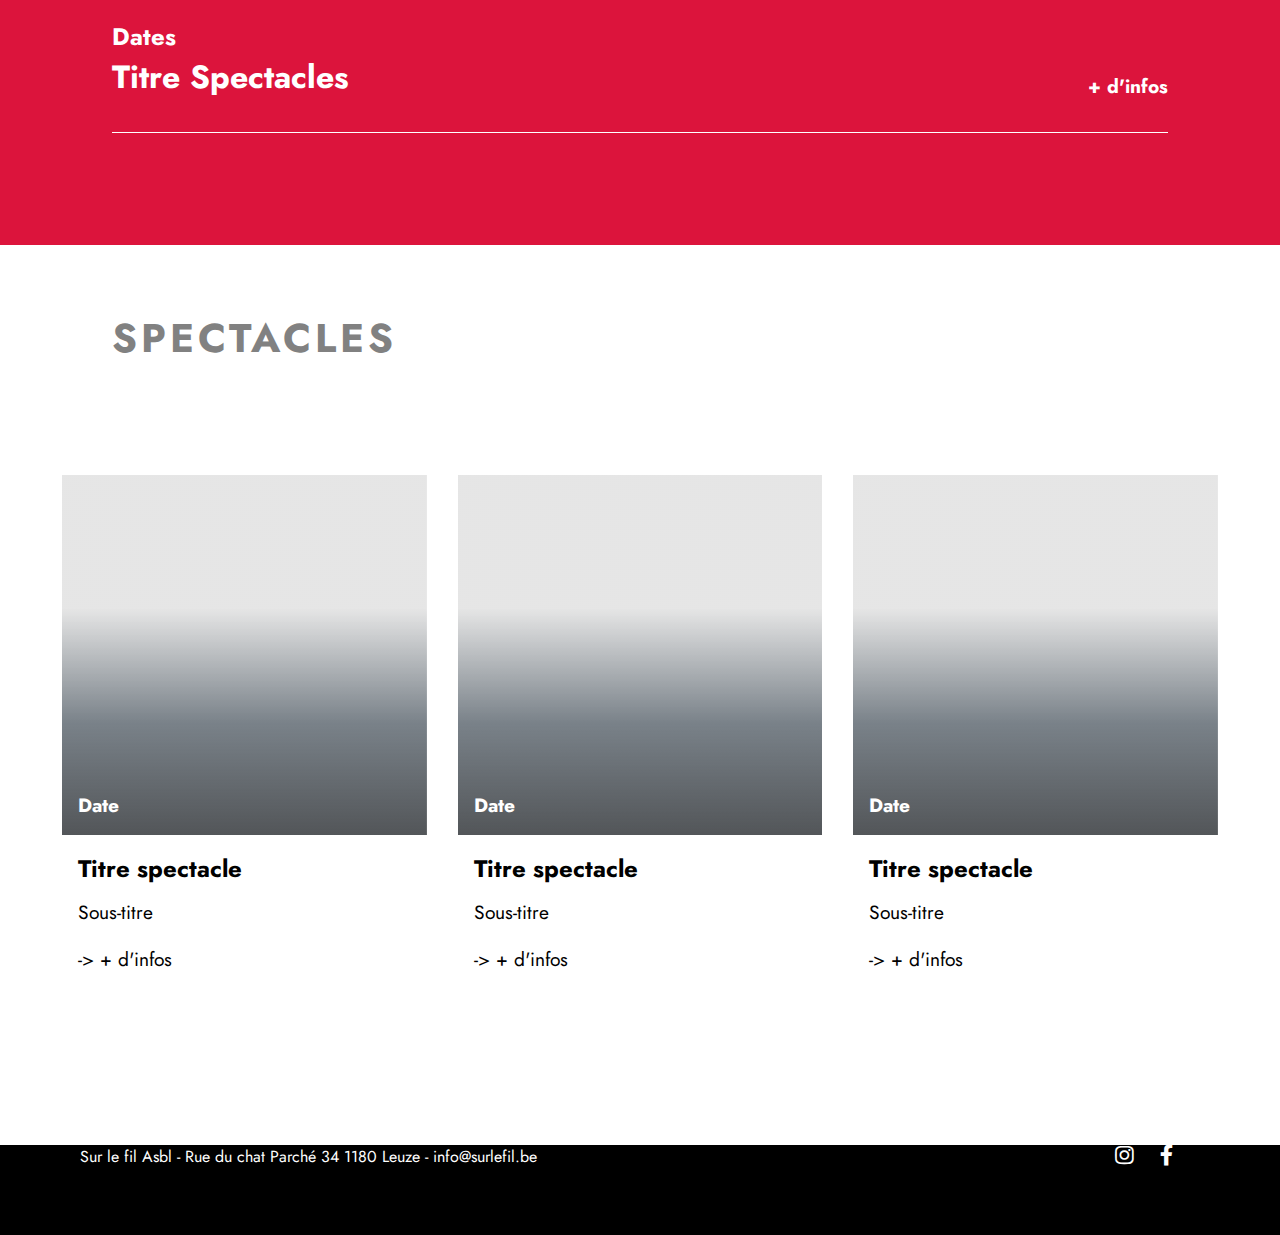
==== commit 7e5ce285: "change via windsurf" ====
--- a/index.html
+++ b/index.html
@@ -1,147 +1,34 @@
 <!DOCTYPE html>
-<html lang="en">
+<html lang="fr">
 <head>
     <meta charset="UTF-8">
     <meta name="viewport" content="width=device-width, initial-scale=1.0">
     <title>SLF_TEST</title>
     <link rel="stylesheet" href="style.css">
     <link rel="stylesheet" href="/assets/owl/css/owl.carousel.min.css">
-     <!-- Font Awesome for Icons -->
-     <link href="https://cdnjs.cloudflare.com/ajax/libs/font-awesome/5.15.3/css/all.min.css" rel="stylesheet">
+    <!-- Font Awesome for Icons -->
+    <link href="https://cdnjs.cloudflare.com/ajax/libs/font-awesome/5.15.3/css/all.min.css" rel="stylesheet">
 </head>
 <body>
     <!--HEADER-->
-    <header class="d-flex">
+    <header>
         <div class="logo m-lr">
             <a href="/index.html">
                 <img src="./assets/logos/logo_blanc.jpg" alt="logo">
             </a>
         </div>  
-    <nav>
-        <ul class="d-flex">
-            <li><a href="/index.html">Acceuil</a></li>
-            <li><a href="/about.html">La Compagnie</a></li>
-            <li><a href="/spectacles.html">Spectacles</a></li>
-            <li><a href="#">Projets Territoires</a></li>
-            <li><a href="/agenda.html">Agenda</a></li>
-            <li><a href="#">Archives</a></li>
-            <li><a href="/contact.html">Contact</a></li>
-        </ul>
-    </nav>
-    <div class="social-icons d-flex">
-        <a href="https://www.instagram.com" target="_blank">
-            <i class="fab fa-instagram fa-lg"></i>
-        </a>
-        <a href="https://www.facebook.com" target="_blank">
-            <i class="fab fa-facebook-f fa-lg"></i>
-        </a>
-     </div>
-     </header>
-
-  <!--SECTION HEROS-->
-  <section class="hero">
-    <div class="hero-picture d-flex">
-        <div class="hero-text">
-           <!-- <div class="span d-flex">
-                <div class="color"></div>
-                <span>Home</span>
-            </div> -->
-            <h1>Test Spectacle</h1>
-            <p>I'm a paragraph. Click here to add your own text and edit me.</p>
-            <a href="/spectacles.html">Plus d'infos</a>    
-        </div>
-    </div>
-  </section>
-
-  <!--SECTION LA COMPAGNIE-->
-  <section class="about d-flex">
-    <div class="picture">
-        <img src="./assets/img/Toutestbien/Toutestbien_7.jpg" alt="">
-    </div>
-    <div class="infos">
-        <div class="span d-flex">
-            <div class="color"></div>
-            <span>A Propos</span>
-        </div>
-        <h2>La Compagnie</h2>
-        <p>I'm a paragraph. Click here to add your own text and edit me. It's easy. Just click "Edit Text" or double click me to add your own content and make changes to the font. Feel free to drag and drop me anywhere you like on your page.
-            I'm a great place for you to tell a story and let your users know a little more about you.</p>
-        <a href="/about.html">Plus d'infos</a>    
-    </div>
-  </section>
-
-  <!--SECTION AGENDA-->
-  <section class="agenda">
-    <div class="info_1">
-        <div class="span2 d-flex">
-            <div class="color"></div>
-            <span class="sous-titre">AGENDA</span>
-        </div>
-        <H3>Prochaines dates</H3>
-        <div class="dates d-flex">
-            <div>
-                <span>Dates</span>
-                <h2>Titre Spectacles</h2>
-            </div>
-            <a href="/agenda.html">+ d'infos</a>
-        </div>
-        <div class="dates d-flex">
-            <div>
-                <span>Dates</span>
-                <h2>Titre Spectacles</h2>
-            </div>
-            <a href="/agenda.html">+ d'infos</a>
-        </div>
-    </div>
-  </section>
-
- <!--SECTION SPECTACLES--> 
-<section class="spectacles-pres">
-    <div class="info">
-        <div class="span3 d-flex">
-            <div class="color"></div>
-            <span class="sous-titre">SPECTACLES</span>
-        </div>    
-    </div>  
-    <div class="container_1 d-flex">
-        <div class="container_spectacle">
-            <div class="img_spectacle d-flex">
-                <h2 class="date_spectacle">Date</h2>
-            </div>
-            <div class="info_spectacle">
-                <h3>Titre spectacle</h3>
-                <p>Sous-titre</p>
-                <a class="voir_spectalce" href="/spectacles.html">-> + d'infos</a>
-            </div>
-        </div> 
-        <div class="container_spectacle">
-            <div class="img_spectacle d-flex">
-                <h2 class="date_spectacle">Date</h2>
-            </div>
-            <div class="info_spectacle">
-                <h3>Titre spectacle</h3>
-                <p>Sous-titre</p>
-                <a class="voir_spectalce" href="/spectacles.html">-> + d'infos</a>
-            </div>
-        </div>  
-        <div class="container_spectacle">
-            <div class="img_spectacle d-flex">
-                <h2 class="date_spectacle">Date</h2>
-            </div>
-            <div class="info_spectacle">
-                <h3>Titre spectacle</h3>
-                <p>Sous-titre</p>
-                <a class="voir_spectalce" href="/spectacles.html">-> + d'infos</a>
-            </div>
-        </div>
-    </div>   
-</section>
-
-  <!--FOOTER-->
-  <footer>
-    <div class="info_contact d-flex">
-        <p>Sur le fil Asbl - Rue du chat Parché 34 1180 Leuze - info@surlefil.be</p>
-        <div class="social-icons d-flex">
+        <nav>
+            <ul>
+                <li><a href="/index.html">Accueil</a></li>
+                <li><a href="/about.html">La Compagnie</a></li>
+                <li><a href="/spectacles.html">Spectacles</a></li>
+                <li><a href="/projets_territoires.html">Projets Territoires</a></li>
+                <li><a href="/agenda.html">Agenda</a></li>
+                <li><a href="/archives.html">Archives</a></li>
+                <li><a href="/contact.html">Contact</a></li>
+            </ul>
+        </nav>
+        <div class="social-icons">
             <a href="https://www.instagram.com" target="_blank">
                 <i class="fab fa-instagram fa-lg"></i>
             </a>
@@ -149,11 +36,121 @@
                 <i class="fab fa-facebook-f fa-lg"></i>
             </a>
         </div>
-    </div>
-  </footer>
+    </header>
 
-<script src="/jquery-3.7.1.min.js"></script>  
-<script src="/script.js"></script>
-<script src="/assets/owl/js/owl.carousel.min.js"></script>
+    <!--SECTION HERO-->
+    <section class="hero">
+        <div class="hero-picture">
+            <div class="hero-text">
+                <h1>Test Spectacle</h1>
+                <p>I'm a paragraph. Click here to add your own text and edit me.</p>
+                <a href="/spectacles.html">Plus d'infos</a>    
+            </div>
+        </div>
+    </section>
+
+    <!--SECTION LA COMPAGNIE-->
+    <section class="about">
+        <div class="picture">
+            <img src="./assets/img/Toutestbien/Toutestbien_7.jpg" alt="">
+        </div>
+        <div class="infos">
+            <div class="span">
+                <div class="color"></div>
+                <span>A Propos</span>
+            </div>
+            <h2>La Compagnie</h2>
+            <p>I'm a paragraph. Click here to add your own text and edit me. It's easy. Just click "Edit Text" or double click me to add your own content and make changes to the font. Feel free to drag and drop me anywhere you like on your page.
+                I'm a great place for you to tell a story and let your users know a little more about you.</p>
+            <a href="/about.html">Plus d'infos</a>    
+        </div>
+    </section>
+
+    <!--SECTION AGENDA-->
+    <section class="agenda">
+        <div class="info_1">
+            <div class="span2">
+                <div class="color"></div>
+                <span class="sous-titre">AGENDA</span>
+            </div>
+            <h3>Prochaines dates</h3>
+            <div class="dates">
+                <div>
+                    <span>Dates</span>
+                    <h2>Titre Spectacles</h2>
+                </div>
+                <a href="/agenda.html">+ d'infos</a>
+            </div>
+            <div class="dates">
+                <div>
+                    <span>Dates</span>
+                    <h2>Titre Spectacles</h2>
+                </div>
+                <a href="/agenda.html">+ d'infos</a>
+            </div>
+        </div>
+    </section>
+
+    <!--SECTION SPECTACLES--> 
+    <section class="spectacles-pres">
+        <div class="info">
+            <div class="span3">
+                <div class="color"></div>
+                <span class="sous-titre">SPECTACLES</span>
+            </div>    
+        </div>  
+        <div class="container_1">
+            <div class="container_spectacle">
+                <div class="img_spectacle">
+                    <h2 class="date_spectacle">Date</h2>
+                </div>
+                <div class="info_spectacle">
+                    <h3>Titre spectacle</h3>
+                    <p>Sous-titre</p>
+                    <a class="voir_spectalce" href="/spectacles.html">-> + d'infos</a>
+                </div>
+            </div>
+            <div class="container_spectacle">
+                <div class="img_spectacle">
+                    <h2 class="date_spectacle">Date</h2>
+                </div>
+                <div class="info_spectacle">
+                    <h3>Titre spectacle</h3>
+                    <p>Sous-titre</p>
+                    <a class="voir_spectalce" href="/spectacles.html">-> + d'infos</a>
+                </div>
+            </div>
+            <div class="container_spectacle">
+                <div class="img_spectacle">
+                    <h2 class="date_spectacle">Date</h2>
+                </div>
+                <div class="info_spectacle">
+                    <h3>Titre spectacle</h3>
+                    <p>Sous-titre</p>
+                    <a class="voir_spectalce" href="/spectacles.html">-> + d'infos</a>
+                </div>
+            </div>
+        </div>
+    </section>
+
+    <!--FOOTER-->
+    <footer>
+        <div class="info_contact">
+            <p>Sur le fil Asbl - Rue du chat Parché 34 1180 Leuze - info@surlefil.be</p>
+            <div class="social-icons">
+                <a href="https://www.instagram.com" target="_blank">
+                    <i class="fab fa-instagram fa-lg"></i>
+                </a>
+                <a href="https://www.facebook.com" target="_blank">
+                    <i class="fab fa-facebook-f fa-lg"></i>
+                </a>
+            </div>
+        </div>
+    </footer>
+
+    <!-- Scripts -->
+    <script src="/jquery-3.7.1.min.js"></script>
+    <script src="/script.js"></script>
+    <script src="/assets/owl/js/owl.carousel.min.js"></script>
 </body>
 </html>--- a/style.css
+++ b/style.css
@@ -1,139 +1,167 @@
 *{
     margin: 0;
-    padding: O;
+    padding: 0;
     box-sizing: border-box;
 }
+
 @font-face {
     font-family: 'Jost';
     src: url('./assets/fonts/Jost/Jost-VariableFont_wght.ttf');
     font-weight: 0 1000;
     font-display: swap;
-  }
+}
+
 @font-face {
     font-family: 'Neuton';
     src: url('./assets/fonts/Neuton/Neuton-Regular.ttf');
-  } 
-.d-flex{
-    display: flex;
-}
+}
+
+body {
+    font-family: 'Jost';
+}
+
 .b-r{
     border: solid red 1px;
 }
+
 .m-lr{
     margin: 0 3rem;
 }
+
+/* Header Styles */
 header{
     position: fixed;
     top: 0;
     left: 0;
     width: 100%;
     background-color: transparent;
-}
+    z-index: 1000;
+    display: flex;
+}
+
 .scroll-active{
     background-color: #ffffff;
 }
+
 .scroll-active ul li a{
     color: black;
 }
+
 ul{
     list-style: none;
+    display: flex;
     justify-content: space-around;
-    align-items:center;
+    align-items: center;
     height: 100%;
     width: 80%;
     margin-left: 5rem;
 }
+
 a{
     text-decoration: none;
     color: rgb(255, 255, 255);
 }
-html{
-    font-family: 'Jost';
-} 
 
 .logo{
     padding: 2.5rem 1rem;
     width: 10%;
 }
+
 img{
     width: 100px;
     object-fit: contain;
-} 
+}
+
 nav{
     width: 80%;
 }
+
 a:hover{
     color: rgb(165, 3, 3);
 }
+
 .social-icons{
     width: 10%;
-    justify-content:space-evenly;
-    align-items:center;
-}
-
-/*SECTION HERO*/
+    display: flex;
+    justify-content: space-evenly;
+    align-items: center;
+}
+
+/* Hero Section */
 .hero{
     height: 70vh;
     width: 100%;
 }
+
 .hero-picture{
-    width:100%;
+    width: 100%;
     height: 70vh;
+    display: flex;
     align-items: flex-end;
-    background-image: linear-gradient(0deg, rgba(33,37,41,0.7763699229691876) 0%, rgba(108,117,125,0.9080225840336135) 31%, rgba(190, 190, 190, 0.387) 63%), url('/assets/img/Toutestbien/Toutestbien_7.jpg') ;
-    background-blend-mode: multiply; 
-    background-size: cover; 
-    background-position: center; 
+    background-image: linear-gradient(0deg, rgba(33,37,41,0.7763699229691876) 0%, rgba(108,117,125,0.9080225840336135) 31%, rgba(190, 190, 190, 0.387) 63%), url('/assets/img/Toutestbien/Toutestbien_7.jpg');
+    background-blend-mode: multiply;
+    background-size: cover;
+    background-position: center;
 }
 
 .hero-text{
     width: 50%;
     padding: 5rem;
-    color: #ffffff; 
+    color: #ffffff;
 }
 
 .hero-text h1{
     font-size: 4em;
 }
+
 .hero-text p{
     font-weight: lighter;
     font-size: 1.5em;
     line-height: 1.5em;
     margin-bottom: 1.8em;
 }
+
 .hero-text a{
     padding: 1em 2em;
     background-color: #f2f2f2;
 }
 
-/* SECTION ABOUT */
+/* About Section */
 .about{
     height: 65vh;
     background-color: blue;
-}
-.picture {
+    display: flex;
+}
+
+.picture{
     width: 50%;
     padding: 5rem;
 }
+
 .picture img{
     width: 100%;
     object-fit: contain;
 }
+
 .infos{
     width: 50%;
     padding: 5rem;
-    color: #ffffff; 
-}
+    color: #ffffff;
+}
+
 .span{
+    display: flex;
     justify-content: space-between;
     width: 250px;
 }
+
 .color{
     width: 20px;
     height: 20px;
     background-color: orange;
     align-self: center;
 }
+
 .infos span{
     color: rgb(129, 129, 129);
     font-size: 2.5em;
@@ -141,35 +169,43 @@
     letter-spacing: 0.1em;
     margin-bottom: 0.3em;
 }
+
 .infos h2{
     font-size: 4.5em;
     margin-bottom: 0.3em;
 }
+
 .infos p{
     font-weight: lighter;
     font-size: 1.5em;
     line-height: 1.5em;
     margin-bottom: 1.8em;
 }
+
 .infos a{
     padding: 1em 2em;
     background-color: #f2f2f2;
 }
-/*SECTION AGENDA*/
+
+/* Agenda Section */
 .agenda{
     background-color: crimson;
     width: 100%;
     height: 70vh;
     color: white;
 }
+
 .info_1{
     margin: 0 5em;
     padding: 4rem 2rem;
 }
+
 .span2{
+    display: flex;
     justify-content: space-between;
     width: 240px;
 }
+
 .sous-titre{
     color: rgb(129, 129, 129);
     font-size: 2.5em;
@@ -177,127 +213,109 @@
     letter-spacing: 0.1em;
     margin-bottom: 0.3em;
 }
+
 .agenda h3{
     font-size: 4em;
     font-weight: bold;
 }
+
 .dates{
     border-bottom: solid 1px white;
+    display: flex;
     justify-content: space-between;
     font-weight: bold;
     padding: 2em 0;
 }
+
 .dates span{
     font-size: 1.5em;
 }
+
 .dates h2{
     font-size: 2em;
 }
+
 .dates a{
-    color:#ffffff;
-    font-size:1.2em;
+    color: #ffffff;
+    font-size: 1.2em;
     align-self: flex-end;
 }
-/*SECTION SPECTACLES*/
+
+/* Spectacles Section */
 .spectacles-pres{
-    width:100%;
-    height: 85vh;
-    background-color: rgb(61, 65, 252);
+    width: 100%;
+    height: 100vh;
+    background-color: rgb(255, 255, 255);
+}
+
+.info{
+    padding: 4rem 2rem;
+    margin: 0 5em;
+}
+
+.span3{
+    display: flex;
+    justify-content: space-between;
+    width: 240px;
+}
+
+.container_1{
+    display: flex;
+    justify-content: space-evenly;
+    padding: 2rem;
+}
+
+.container_spectacle{
+    width: 30%;
+    height: 60vh;
+}
+
+.img_spectacle{
+    width: 100%;
+    height: 40vh;
+    display: flex;
+    background-image: linear-gradient(0deg, rgba(33,37,41,0.7763699229691876) 0%, rgba(108,117,125,0.9080225840336135) 31%, rgba(190, 190, 190, 0.387) 63%), url('/assets/img/Toutestbien/Toutestbien_7.jpg');
+    background-blend-mode: multiply;
+    background-size: cover;
+    background-position: center;
+    align-items: flex-end;
+}
+
+.date_spectacle{
     color: white;
-    padding:1rem;
-}
-.info{
-    margin: 0 5em;
-    padding: 4rem 2rem;
-    width: 100%;
-}
-.span3{
-    justify-content: space-between;
-    width: 350px;
-}
-.container_1{
+    font-size: 1.2em;
     padding: 1rem;
-    width: 100%;
-    height: auto;
-}
-.container_spectacle{
-    width: 25%;
-    height: 25%;
-    margin-left: 7rem;
-}
-.img_spectacle{
-    background-image: linear-gradient(0deg, rgba(33,37,41,0.7763699229691876) 0%, rgba(108,117,125,0.9080225840336135) 31%, rgba(190, 190, 190, 0.387) 63%), url('/assets/img/Toutestbien/Toutestbien_2.jpeg');
-    background-blend-mode: multiply; 
-    background-size: cover; 
-    background-position: center; 
-    width: 100%;
-    height: 35vh;
-    padding: 1em;
-    align-items: flex-end;
-}
-.img_spectacle h2{
-    font-size: 2em;
-}
+}
+
 .info_spectacle{
-    padding: 1em;
-    border: solid 2px white;
-}
+    padding: 1rem;
+}
+
 .info_spectacle h3{
-    font-size: 2em;
-    margin-bottom: 0.2em;
-}
+    font-size: 1.5em;
+    margin-bottom: 0.5em;
+}
+
 .info_spectacle p{
-    font-weight: normal;
-    font-size: 1.5em;
-    line-height: 2em;
-}
-.info_spectacle a{
-    color: white;
-    font-size: 1.2em;   
-}
-/*SECTION CONTACT*/
-.contact{
-    background-color: gray;
-    width: 100%;
-    color: white;
-}
-.picture_contact {
-    width: 30%;
-}
-.picture_contact img{
-    width: 100%;
-    object-fit: contain;
-}
-.container_contact{
-    width: 70%;
-    color: #ffffff; 
-}
-.titre_contact{
-    padding: 2rem;
-}
-.titre_contact span{
-    font-size: 1.3em;
-}
-.titre_contact h2{
-    font-size: 4rem;        
-}
-.container_coord_contact{
-    justify-content: space-between;
-}
-.coord_contact_1{
-    padding: 2rem;
-}
-.coord_contact_2{
-    padding: 2rem;  
-}
-/*FOOTER*/
+    font-size: 1.2em;
+    margin-bottom: 1em;
+}
+
+.voir_spectalce{
+    color: black;
+    font-size: 1.2em;
+}
+
+/* Footer */
 footer{
     height: 10vh;
-    padding: 4rem 2rem;
-    background-color: gainsboro;
-}
+    background-color: rgb(0, 0, 0);
+    color: white;
+}
+
 .info_contact{
-    justify-content:space-between;
+    display: flex;
+    justify-content: space-between;
     align-items: center;
     margin: 0 5em;
 }